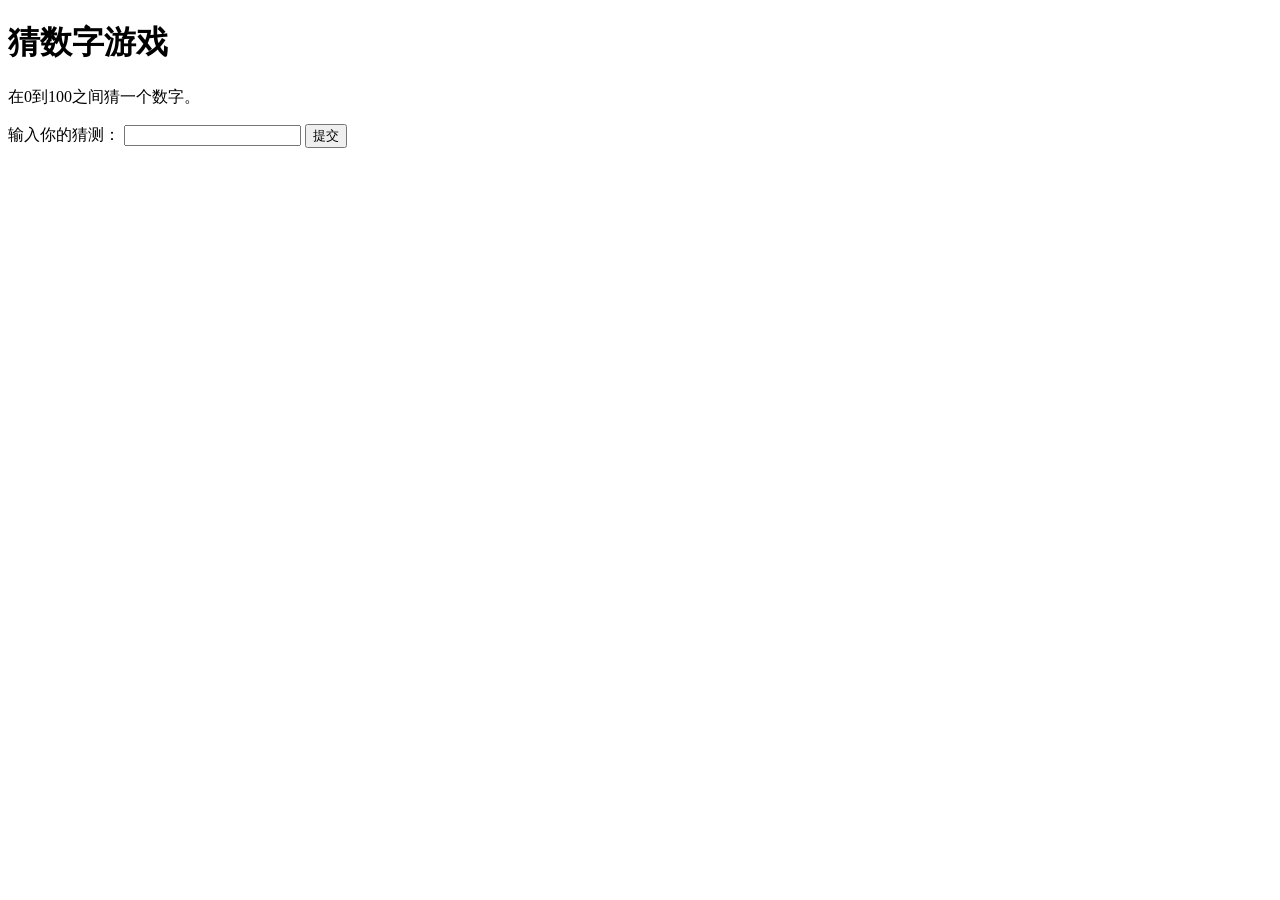
==== index.html @ 2415a40a "index.html" ====
<!DOCTYPE html>
<html>
<head>
	<meta charset="UTF-8">
	<title>猜数字</title>
</head>
<body>
	<h1>猜数字游戏</h1>
	<p>在0到100之间猜一个数字。</p>
	
	<label for="guess">输入你的猜测：</label>
	<input type="text" id="guess">
	<button onclick="checkGuess()">提交</button>

	<p id="message"></p>
	
	<script>
		var randomNumber = Math.floor(Math.random() * 101);
		
		function checkGuess() {
			var guess = parseInt(document.getElementById("guess").value);
			
			if (guess === randomNumber) {
				document.getElementById("message").innerHTML = "恭喜你，猜对了！";
			} else if (guess < randomNumber) {
				document.getElementById("message").innerHTML = "猜小了，请再试一次。";
			} else {
				document.getElementById("message").innerHTML = "猜大了，请再试一次。";
			}
		}
	</script>
</body>
</html>
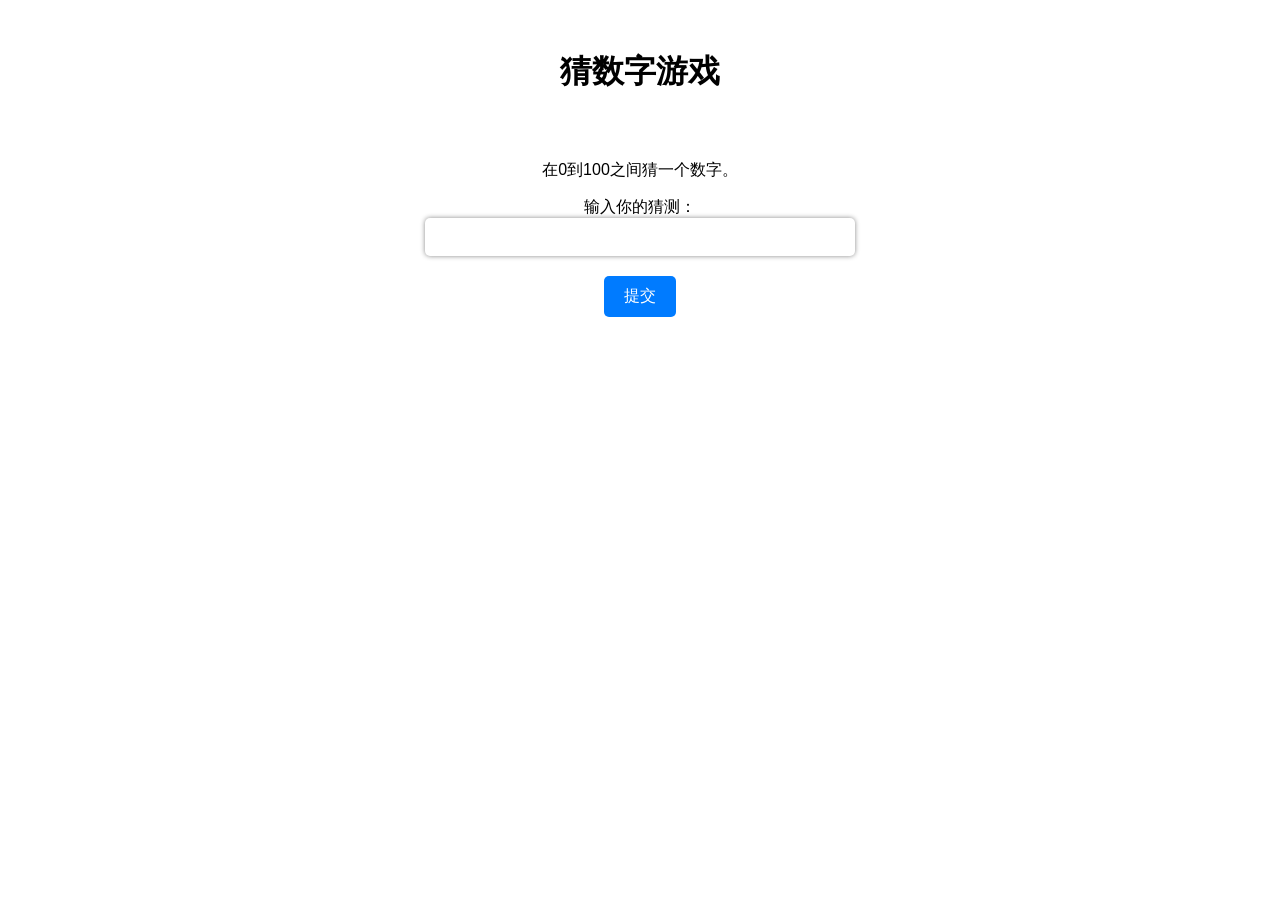
==== commit 00a4d4d9: "Update index.html" ====
--- a/index.html
+++ b/index.html
@@ -1,33 +1,101 @@
 <!DOCTYPE html>
 <html>
 <head>
-	<meta charset="UTF-8">
-	<title>猜数字</title>
+    <meta charset="UTF-8">
+    <title>猜数字</title>
+    <style>
+        body {
+            font-family: Arial, sans-serif;
+        }
+        h1 {
+            text-align: center;
+            margin-top: 50px;
+        }
+        .container {
+            max-width: 800px;
+            margin: 0 auto;
+            display: flex;
+            flex-direction: column;
+            align-items: center;
+            justify-content: center;
+            margin-top: 50px;
+        }
+        input[type="text"] {
+            padding: 10px 15px;
+            font-size: 16px;
+            border-radius: 5px;
+            border: none;
+            box-shadow: 0 0 5px 0 #888;
+            width: 100%;
+            max-width: 400px;
+            margin-bottom: 20px;
+        }
+        button {
+            background-color: #007bff;
+            color: #fff;
+            padding: 10px 20px;
+            border: none;
+            border-radius: 5px;
+            font-size: 16px;
+            cursor: pointer;
+            transition: background-color 0.3s ease;
+        }
+        button:hover {
+            background-color: #0056b3;
+        }
+        p.alert {
+            color: red;
+            font-weight: bold;
+            margin: 0;
+            margin-top: 10px;
+        }
+    </style>
 </head>
 <body>
-	<h1>猜数字游戏</h1>
-	<p>在0到100之间猜一个数字。</p>
-	
-	<label for="guess">输入你的猜测：</label>
-	<input type="text" id="guess">
-	<button onclick="checkGuess()">提交</button>
-
-	<p id="message"></p>
-	
-	<script>
-		var randomNumber = Math.floor(Math.random() * 101);
-		
-		function checkGuess() {
-			var guess = parseInt(document.getElementById("guess").value);
-			
-			if (guess === randomNumber) {
-				document.getElementById("message").innerHTML = "恭喜你，猜对了！";
-			} else if (guess < randomNumber) {
-				document.getElementById("message").innerHTML = "猜小了，请再试一次。";
-			} else {
-				document.getElementById("message").innerHTML = "猜大了，请再试一次。";
-			}
-		}
-	</script>
+    <h1>猜数字游戏</h1>
+    
+    <div class="container">
+        <p>在0到100之间猜一个数字。</p>
+        
+        <label for="guess">输入你的猜测：</label>
+        <input type="text" id="guess" maxlength="2">
+        <button onclick="checkGuess()">提交</button>
+    
+        <p id="message"></p>
+        <p id="attempts"></p>
+        <p class="alert" id="warning"></p>
+    </div>
+    
+    <script>
+        var randomNumber = Math.floor(Math.random() * 101);
+        var attempts = 0;
+        
+        function checkGuess() {
+            var guess = parseInt(document.getElementById("guess").value);
+            
+            // 判断输入是否为数字
+            if (isNaN(guess) || guess < 0 || guess > 100) {
+                document.getElementById("warning").innerHTML = "请输入一个有效的数字！";
+                return;
+            }
+            
+            // 清空警告信息
+            document.getElementById("warning").innerHTML = "";
+            
+            // 计算猜测次数
+            attempts++;
+            document.getElementById("attempts").innerHTML = "你已经猜测了 " + attempts + " 次。";
+            
+            if (guess === randomNumber) {
+                document.getElementById("message").innerHTML = "恭喜你，猜对了！";
+                document.getElementById("guess").disabled = true;
+                document.querySelector("button").disabled = true;
+            } else if (guess < randomNumber) {
+                document.getElementById("message").innerHTML = "猜小了，请再试一次。";
+            } else {
+                document.getElementById("message").innerHTML = "猜大了，请再试一次。";
+            }
+        }
+    </script>
 </body>
 </html>
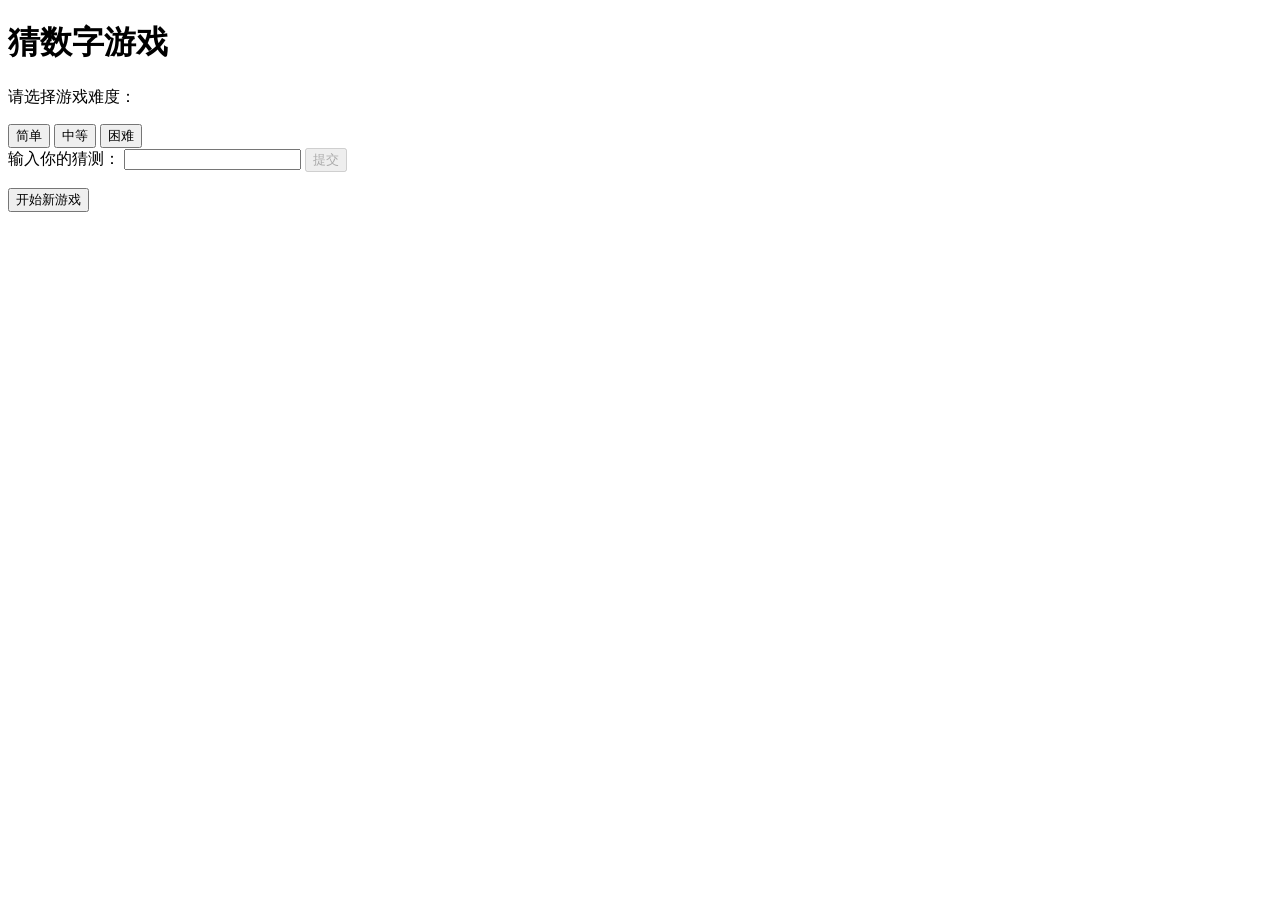
==== commit cf3ba4f9: "Add files via upload" ====
--- a/index.html
+++ b/index.html
@@ -1,101 +1,37 @@
-<!DOCTYPE html>
-<html>
-<head>
-    <meta charset="UTF-8">
-    <title>猜数字</title>
-    <style>
-        body {
-            font-family: Arial, sans-serif;
-        }
-        h1 {
-            text-align: center;
-            margin-top: 50px;
-        }
-        .container {
-            max-width: 800px;
-            margin: 0 auto;
-            display: flex;
-            flex-direction: column;
-            align-items: center;
-            justify-content: center;
-            margin-top: 50px;
-        }
-        input[type="text"] {
-            padding: 10px 15px;
-            font-size: 16px;
-            border-radius: 5px;
-            border: none;
-            box-shadow: 0 0 5px 0 #888;
-            width: 100%;
-            max-width: 400px;
-            margin-bottom: 20px;
-        }
-        button {
-            background-color: #007bff;
-            color: #fff;
-            padding: 10px 20px;
-            border: none;
-            border-radius: 5px;
-            font-size: 16px;
-            cursor: pointer;
-            transition: background-color 0.3s ease;
-        }
-        button:hover {
-            background-color: #0056b3;
-        }
-        p.alert {
-            color: red;
-            font-weight: bold;
-            margin: 0;
-            margin-top: 10px;
-        }
-    </style>
-</head>
-<body>
-    <h1>猜数字游戏</h1>
-    
-    <div class="container">
-        <p>在0到100之间猜一个数字。</p>
-        
-        <label for="guess">输入你的猜测：</label>
-        <input type="text" id="guess" maxlength="2">
-        <button onclick="checkGuess()">提交</button>
-    
-        <p id="message"></p>
-        <p id="attempts"></p>
-        <p class="alert" id="warning"></p>
-    </div>
-    
-    <script>
-        var randomNumber = Math.floor(Math.random() * 101);
-        var attempts = 0;
-        
-        function checkGuess() {
-            var guess = parseInt(document.getElementById("guess").value);
-            
-            // 判断输入是否为数字
-            if (isNaN(guess) || guess < 0 || guess > 100) {
-                document.getElementById("warning").innerHTML = "请输入一个有效的数字！";
-                return;
-            }
-            
-            // 清空警告信息
-            document.getElementById("warning").innerHTML = "";
-            
-            // 计算猜测次数
-            attempts++;
-            document.getElementById("attempts").innerHTML = "你已经猜测了 " + attempts + " 次。";
-            
-            if (guess === randomNumber) {
-                document.getElementById("message").innerHTML = "恭喜你，猜对了！";
-                document.getElementById("guess").disabled = true;
-                document.querySelector("button").disabled = true;
-            } else if (guess < randomNumber) {
-                document.getElementById("message").innerHTML = "猜小了，请再试一次。";
-            } else {
-                document.getElementById("message").innerHTML = "猜大了，请再试一次。";
-            }
-        }
-    </script>
-</body>
-</html>
+<!DOCTYPE html>
+<html lang="zh">
+<head>
+    <meta charset="UTF-8">
+    <meta name="viewport" content="width=device-width, initial-scale=1.0">
+    <title>猜数字游戏</title>
+    <link rel="stylesheet" href="css/style.css">
+</head>
+<body>
+    <header>
+        <h1>猜数字游戏</h1>
+    </header>
+
+    <main>
+        <section class="container">
+            <p>请选择游戏难度：</p>
+            <nav class="nav-difficulty">
+                <button id="btn-easy">简单</button>
+                <button id="btn-medium">中等</button>
+                <button id="btn-hard">困难</button>
+            </nav>
+
+            <div id="game-section" class="game-off">
+                <label for="guess">输入你的猜测：</label>
+                <input type="text" id="guess" pattern="[0-9]*" maxlength="2">
+                <button id="btn-submit" disabled>提交</button>
+                <p id="message"></p>
+                <p id="attempts"></p>
+                <p class="alert" id="warning"></p>
+                <button id="btn-new-game">开始新游戏</button>
+            </div>
+        </section>
+    </main>
+
+    <script src="js/script.js"></script>
+</body>
+</html>
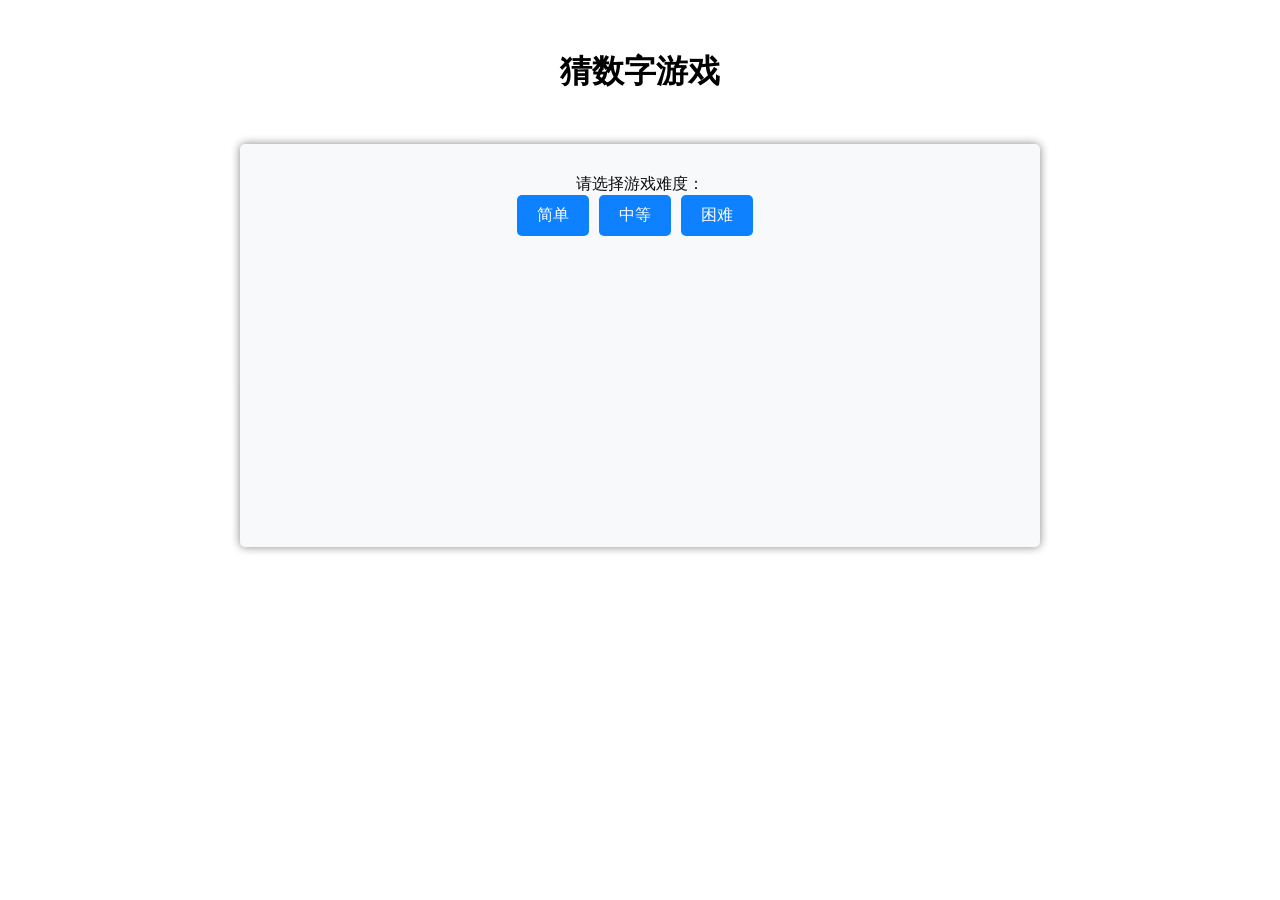
==== commit 070d734e: "Update index.html" ====
--- a/index.html
+++ b/index.html
@@ -4,7 +4,7 @@
     <meta charset="UTF-8">
     <meta name="viewport" content="width=device-width, initial-scale=1.0">
     <title>猜数字游戏</title>
-    <link rel="stylesheet" href="css/style.css">
+    <link rel="stylesheet" href="./style.css">
 </head>
 <body>
     <header>
@@ -32,6 +32,6 @@
         </section>
     </main>
 
-    <script src="js/script.js"></script>
+    <script src="./app.js"></script>
 </body>
-</html>+</html>
--- a/style.css
+++ b/style.css
@@ -0,0 +1,133 @@
+:root {
+    --color-blue: #007bff;
+    --color-blue-dark: #0056b3;
+    --color-red: #dc3545;
+    --color-grey-light: #f8f9fa;
+    --color-grey: #adb5bd;
+}
+
+* {
+    margin: 0;
+    padding: 0;
+    box-sizing: border-box;
+}
+
+body {
+    font-family: Arial, sans-serif;
+    background: url(./background.jpg) no-repeat center center fixed;
+    background-size: cover;
+}
+
+header {
+    text-align: center;
+    margin-top: 50px;
+}
+
+.container {
+    max-width: 800px;
+    margin: 0 auto;
+    display: flex;
+    flex-direction: column;
+    align-items: center;
+    justify-content: center;
+    margin-top: 50px;
+    background-color: var(--color-grey-light);
+    padding: 30px;
+    border-radius: 5px;
+    opacity: 0.95;
+    box-shadow: 0px 0px 10px 0px rgba(0, 0, 0, 0.5);
+}
+
+.nav-difficulty {
+    display: flex;
+    width: 100%;
+    justify-content: center;
+    margin-bottom: 20px;
+}
+
+button {
+    background-color: var(--color-blue);
+    color: #fff;
+    padding: 10px 20px;
+    border: none;
+    border-radius: 5px;
+    font-size: 16px;
+    cursor: pointer;
+    transition: background-color 0.3s ease;
+    margin-right: 10px;
+}
+
+button:hover {
+    background-color: var(--color-blue-dark);
+}
+
+button:disabled {
+    background-color: var(--color-grey);
+    cursor: not-allowed;
+}
+
+#game-section {
+    display: flex;
+    flex-direction: column;
+    align-items: center;
+    justify-content: center;
+    opacity: 0;
+    transition: opacity 1s ease-in-out;
+    margin-top: 20px;
+}
+
+#game-section.game-on {
+    opacity: 1;
+}
+
+input[type="text"] {
+    padding: 10px 15px;
+    font-size: 16px;
+    border-radius: 5px;
+    border: none;
+    box-shadow: 0 0 5px 0 #888;
+    width: 100%;
+    max-width: 400px;
+    margin-bottom: 20px;
+}
+
+p.alert {
+    color: var(--color-red);
+    font-weight: bold;
+    margin: 0;
+    margin-top: 10px;
+}
+
+#message {
+    font-size: 24px;
+    font-weight: bold;
+    margin-top: 20px;
+}
+
+#attempts {
+    font-size: 16px;
+    font-style: italic;
+    margin-bottom: 20px;
+    margin-top: 10px;
+}
+
+#btn-new-game {
+    background-color: var(--color-blue);
+    color: #fff;
+    padding: 10px 20px;
+    border: none;
+    border-radius: 5px;
+    font-size: 16px;
+    cursor: pointer;
+    transition: background-color 0.3s ease;
+    margin-top: 20px;
+    opacity: 0.7;
+}
+
+#btn-new-game:hover {
+    background-color: var(--color-blue-dark);
+}
+
+#btn-new-game:active {
+    opacity: 1;
+}
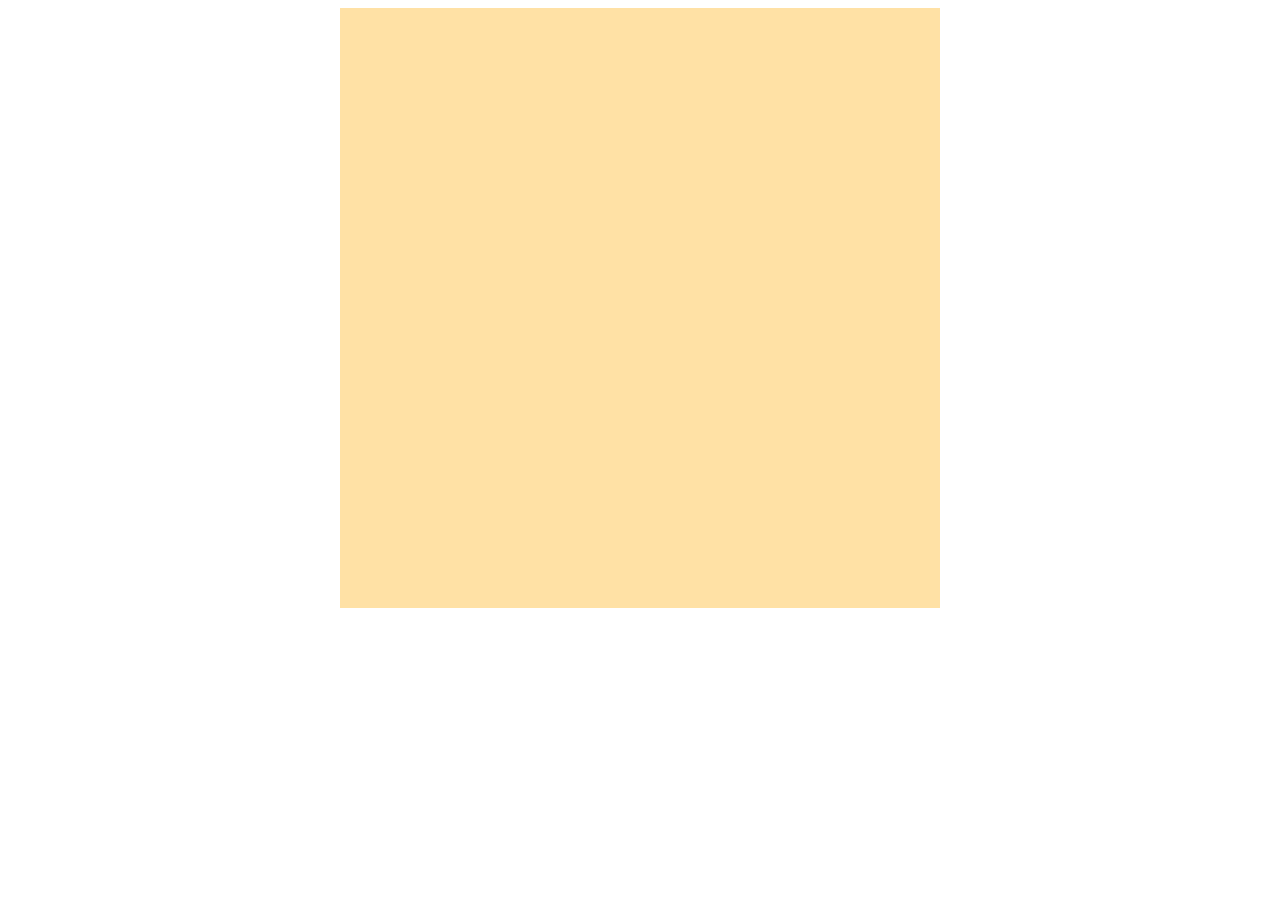
==== commit 6ee37a71: "Update index.html" ====
--- a/index.html
+++ b/index.html
@@ -1,37 +1,47 @@
 <!DOCTYPE html>
-<html lang="zh">
-<head>
+<html>
+  <head>
     <meta charset="UTF-8">
-    <meta name="viewport" content="width=device-width, initial-scale=1.0">
-    <title>猜数字游戏</title>
-    <link rel="stylesheet" href="./style.css">
-</head>
-<body>
-    <header>
-        <h1>猜数字游戏</h1>
-    </header>
-
-    <main>
-        <section class="container">
-            <p>请选择游戏难度：</p>
-            <nav class="nav-difficulty">
-                <button id="btn-easy">简单</button>
-                <button id="btn-medium">中等</button>
-                <button id="btn-hard">困难</button>
-            </nav>
-
-            <div id="game-section" class="game-off">
-                <label for="guess">输入你的猜测：</label>
-                <input type="text" id="guess" pattern="[0-9]*" maxlength="2">
-                <button id="btn-submit" disabled>提交</button>
-                <p id="message"></p>
-                <p id="attempts"></p>
-                <p class="alert" id="warning"></p>
-                <button id="btn-new-game">开始新游戏</button>
-            </div>
-        </section>
-    </main>
-
-    <script src="./app.js"></script>
-</body>
+    <title>五子棋</title>
+    <style>
+      .chessboard {
+        width: 600px;
+        height: 600px;
+        background-color: #FFE1A5;
+        margin: 0 auto;
+        position: relative;
+      }
+      .chessboard div {
+        width: 40px;
+        height: 40px;
+        border-radius: 50%;
+        background-color: #F2D9D0;
+        position: absolute;
+        left: 0;
+        top: 0;
+        transform: translate(-50%, -50%);
+      }
+      .chess {
+        width: 30px;
+        height: 30px;
+        border-radius: 50%;
+        background-color: #000000;
+        cursor: pointer;
+        position: absolute;
+        left: 0;
+        top: 0;
+        transform: translate(-50%, -50%);
+        box-shadow: 0 4px 10px rgba(0, 0, 0, 0.5);
+        transition: opacity 0.3s ease-in-out;
+      }
+      .chess.opacity {
+        opacity: 0.5;
+        pointer-events: none;
+      }
+    </style>
+  </head>
+  <body>
+    <div class="chessboard"></div>
+    <script src="./index.js"></script>
+  </body>
 </html>
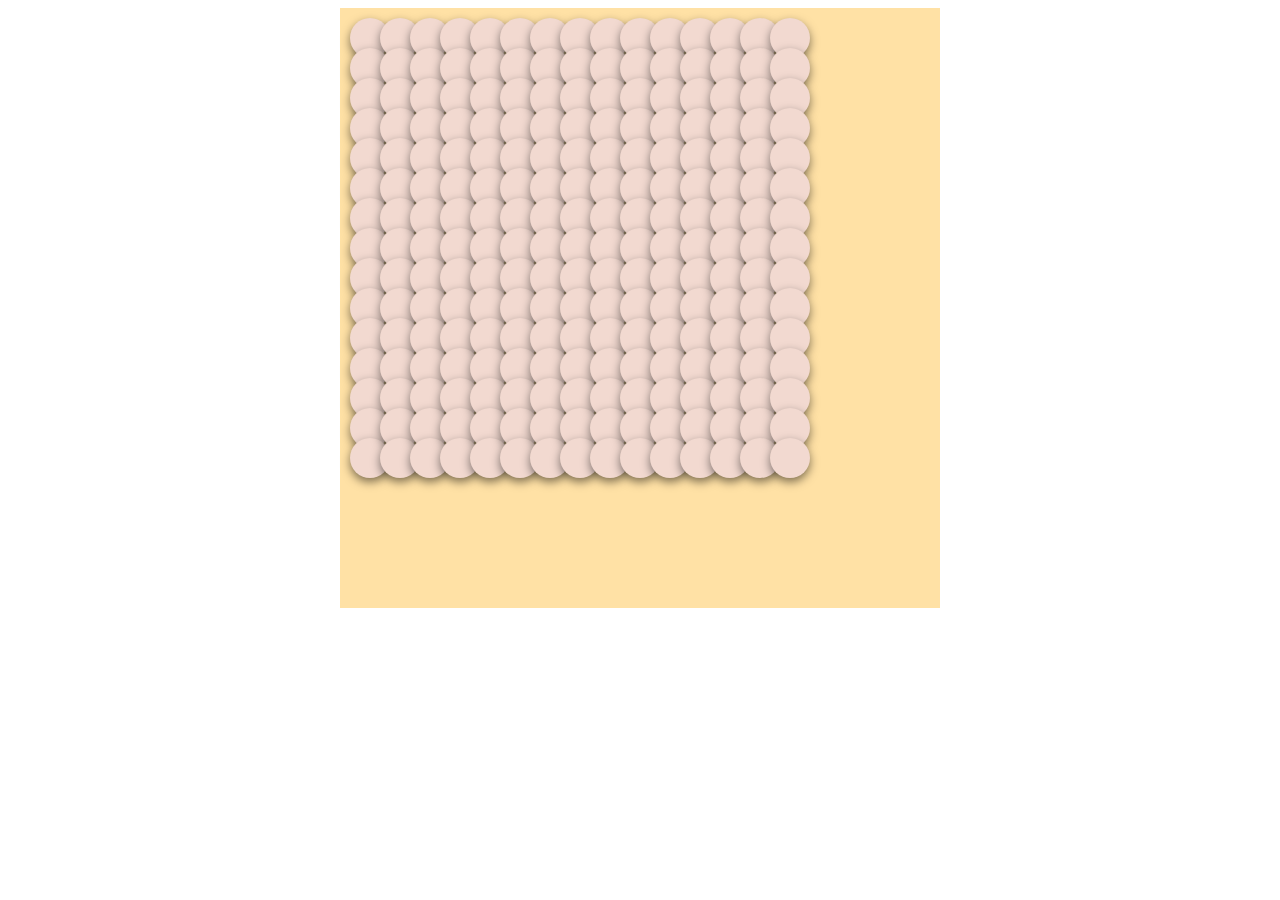
==== commit fc5817ef: "Update index.html" ====
--- a/index.html
+++ b/index.html
@@ -42,6 +42,6 @@
   </head>
   <body>
     <div class="chessboard"></div>
-    <script src="./index.js"></script>
+    <script src="./script.js"></script>
   </body>
 </html>
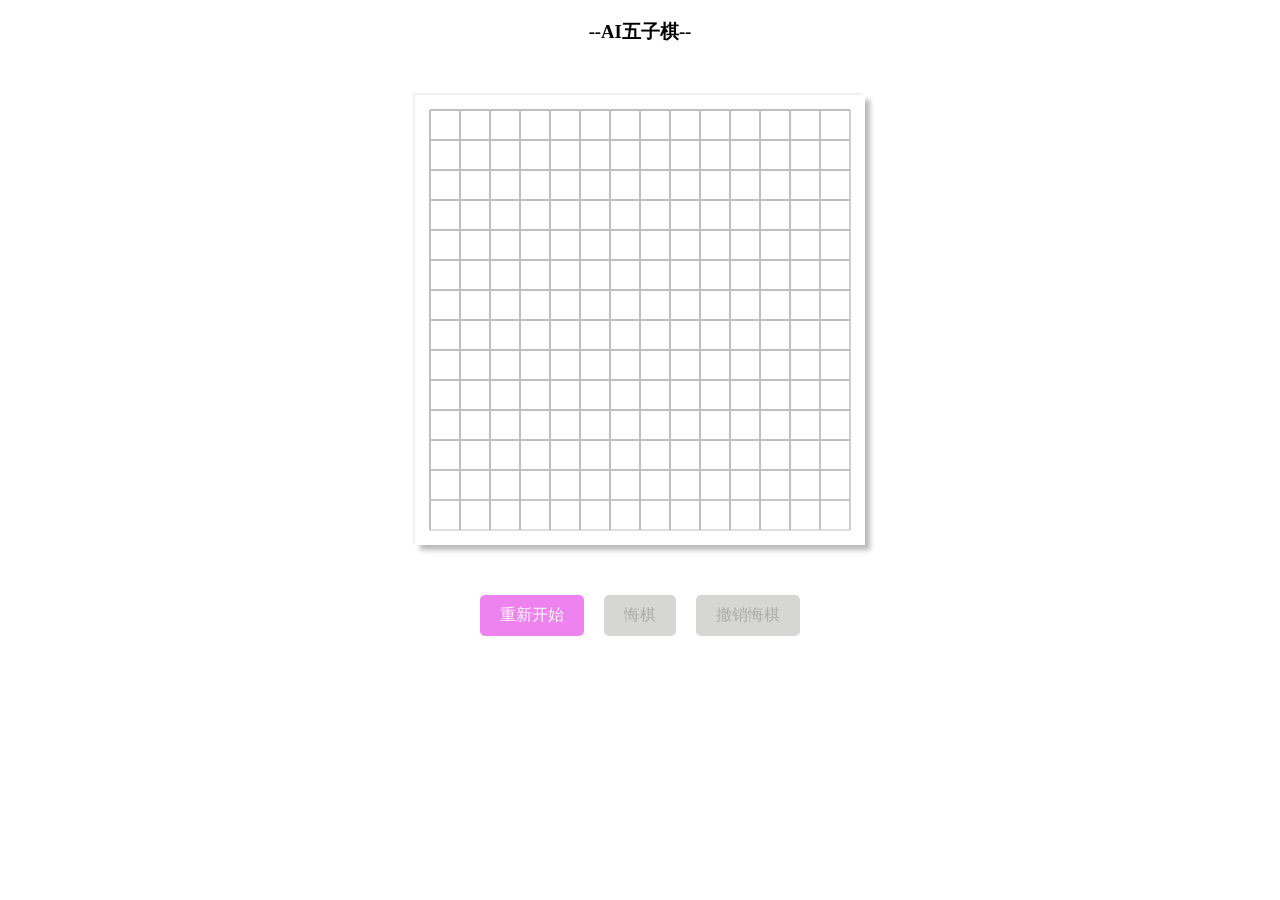
==== commit fa39930e: "Update index.html" ====
--- a/index.html
+++ b/index.html
@@ -1,47 +1,369 @@
 <!DOCTYPE html>
 <html>
-  <head>
-    <meta charset="UTF-8">
-    <title>五子棋</title>
-    <style>
-      .chessboard {
-        width: 600px;
-        height: 600px;
-        background-color: #FFE1A5;
-        margin: 0 auto;
-        position: relative;
-      }
-      .chessboard div {
-        width: 40px;
-        height: 40px;
-        border-radius: 50%;
-        background-color: #F2D9D0;
-        position: absolute;
-        left: 0;
-        top: 0;
-        transform: translate(-50%, -50%);
-      }
-      .chess {
-        width: 30px;
-        height: 30px;
-        border-radius: 50%;
-        background-color: #000000;
-        cursor: pointer;
-        position: absolute;
-        left: 0;
-        top: 0;
-        transform: translate(-50%, -50%);
-        box-shadow: 0 4px 10px rgba(0, 0, 0, 0.5);
-        transition: opacity 0.3s ease-in-out;
-      }
-      .chess.opacity {
-        opacity: 0.5;
-        pointer-events: none;
-      }
-    </style>
-  </head>
-  <body>
-    <div class="chessboard"></div>
-    <script src="./script.js"></script>
-  </body>
+    <head>
+        <meta charset="utf-8" />
+        <title>五子棋</title>
+        <style type='text/css'>
+            canvas {
+                display: block;
+                margin: 50px auto;
+                box-shadow: -2px -2px 2px #efefef, 5px 5px 5px #b9b9b9;
+                cursor: pointer;
+            }
+            .btn-wrap { 
+                display: flex; 
+                flex-direction: row; 
+                justify-content:center;
+            }
+            .btn-wrap div { 
+                margin: 0 10px;
+            }
+            div>span {
+                display: inline-block;
+                padding: 10px 20px;
+                color: #fff;
+                background-color: #EE82EE;
+                border-radius: 5px;
+                cursor: pointer;
+            }
+            div.unable span { 
+                background: #D6D6D4; 
+                color: #adacaa;
+            }
+            #result-wrap {text-align: center;}
+        </style>
+    </head>
+    <body>
+        <h3 id="result-wrap">--AI五子棋--</h3>
+        <canvas id="chess" width="450px" height="450px"></canvas>
+        <div class="btn-wrap">
+            <div id='restart' class="restart">
+                <span>重新开始</span>
+            </div>
+            <div id='goback' class="goback unable">
+                <span>悔棋</span>
+            </div>
+            <div id='return' class="return unable">
+                <span>撤销悔棋</span>
+            </div>
+        </div>
+        <script type="text/javascript" charset="utf-8">
+            var over = false;
+            var me = true; //我
+            var _nowi = 0, _nowj = 0; //记录自己下棋的坐标
+            var _compi = 0, _compj = 0; //记录计算机当前下棋的坐标
+            var _myWin = [], _compWin = []; //记录我，计算机赢的情况
+            var backAble = false, returnAble = false; 
+            var resultTxt = document.getElementById('result-wrap');
+            var chressBord = [];//棋盘
+            for(var i = 0; i < 15; i++){
+                chressBord[i] = [];
+                for(var j = 0; j < 15; j++){
+                    chressBord[i][j] = 0;
+                }
+            }
+            //赢法的统计数组
+            var myWin = [];
+            var computerWin = [];
+            //赢法数组
+            var wins = [];
+            for(var i = 0; i < 15; i++){
+                wins[i] = [];
+                for(var j = 0; j < 15; j++){
+                    wins[i][j] = [];
+                }
+            }
+            var count = 0; //赢法总数
+            //横线赢法
+            for(var i = 0; i < 15; i++){
+                for(var j = 0; j < 11; j++){
+                    for(var k = 0; k < 5; k++){
+                        wins[i][j+k][count] = true;
+                    }
+                    count++;
+                }
+            }
+            //竖线赢法
+            for(var i = 0; i < 15; i++){
+                for(var j = 0; j < 11; j++){
+                    for(var k = 0; k < 5; k++){
+                        wins[j+k][i][count] = true;
+                    }
+                    count++;
+                }
+            }
+            //正斜线赢法
+            for(var i = 0; i < 11; i++){
+                for(var j = 0; j < 11; j++){
+                    for(var k = 0; k < 5; k++){
+                        wins[i+k][j+k][count] = true;
+                    }
+                    count++;
+                }
+            }
+            //反斜线赢法
+            for(var i = 0; i < 11; i++){ 
+                for(var j = 14; j > 3; j--){
+                    for(var k = 0; k < 5; k++){
+                        wins[i+k][j-k][count] = true;
+                    }
+                    count++;
+                }
+            }
+            // debugger;
+            for(var i = 0; i < count; i++){
+                myWin[i] = 0;
+                _myWin[i] = 0;
+                computerWin[i] = 0;
+                _compWin[i] = 0;
+            }
+            var chess = document.getElementById("chess");
+            var context = chess.getContext('2d');
+            context.strokeStyle = '#bfbfbf'; //边框颜色
+            var backbtn = document.getElementById("goback");
+            var returnbtn = document.getElementById("return");
+            window.onload = function(){
+                drawChessBoard(); // 画棋盘
+            }
+            document.getElementById("restart").onclick = function(){
+                window.location.reload();
+            }
+            // 我，下棋
+            chess.onclick = function(e){
+                if(over){
+                    return;
+                }
+                if(!me){
+                    return;
+                }
+                // 悔棋功能可用
+                backbtn.className = backbtn.className.replace( new RegExp( "(\\s|^)unable(\\s|$)" )," " ); 
+                var x = e.offsetX;
+                var y = e.offsetY;
+                var i = Math.floor(x / 30);
+                var j = Math.floor(y / 30);
+                _nowi = i;
+                _nowj = j;
+                if(chressBord[i][j] == 0){
+                    oneStep(i,j,me);
+                    chressBord[i][j] = 1; //我，已占位置        
+                                
+                    for(var k = 0; k < count; k++){ // 将可能赢的情况都加1
+                        if(wins[i][j][k]){
+                            // debugger;
+                            myWin[k]++;
+                            _compWin[k] = computerWin[k];
+                            computerWin[k] = 6;//这个位置对方不可能赢了
+                            if(myWin[k] == 5){
+                                // window.alert('你赢了');
+                                resultTxt.innerHTML = '恭喜，你赢了！';
+                                over = true;
+                            }
+                        }
+                    }
+                    if(!over){
+                        me = !me;
+                        computerAI();
+                    }
+                }         
+            }
+            // 悔棋
+            backbtn.onclick = function(e){
+                if(!backAble) { return;}
+                over = false;
+                me = true;
+                // resultTxt.innerHTML = 'o(╯□╰)o，悔棋中';
+                // 撤销悔棋功能可用
+                returnbtn.className = returnbtn.className.replace( new RegExp( "(\\s|^)unable(\\s|$)" )," " ); 
+                // 我，悔棋
+                chressBord[_nowi][_nowj] = 0; //我，已占位置 还原
+                minusStep(_nowi, _nowj); //销毁棋子                                  
+                for(var k = 0; k < count; k++){ // 将可能赢的情况都减1
+                    if(wins[_nowi][_nowj][k]){
+                        myWin[k]--;
+                        computerWin[k] = _compWin[k];//这个位置对方可能赢
+                    }
+                }
+                // 计算机相应的悔棋
+                chressBord[_compi][_compj] = 0; //计算机，已占位置 还原
+                minusStep(_compi, _compj); //销毁棋子                                  
+                for(var k = 0; k < count; k++){ // 将可能赢的情况都减1
+                    if(wins[_compi][_compj][k]){
+                        computerWin[k]--;
+                        myWin[k] = _myWin[i];//这个位置对方可能赢
+                    }
+                }
+                resultTxt.innerHTML = '--益智五子棋--';
+                returnAble = true;
+                backAble = false;
+            }
+            // 撤销悔棋
+            returnbtn.onclick = function(e){
+                if(!returnAble) { return; }
+                   // 我，撤销悔棋
+                chressBord[_nowi][_nowj] = 1; //我，已占位置 
+                oneStep(_nowi,_nowj,me);                              
+                for(var k = 0; k < count; k++){ 
+                    if(wins[_nowi][_nowj][k]){
+                        myWin[k]++;
+                        _compWin[k] = computerWin[k];
+                        computerWin[k] = 6;//这个位置对方不可能赢
+                    }
+                    if(myWin[k] == 5){
+                        resultTxt.innerHTML = '恭喜，你赢了！';
+                        over = true;
+                    }
+                }
+                // 计算机撤销相应的悔棋
+                chressBord[_compi][_compj] = 2; //计算机，已占位置   
+                oneStep(_compi,_compj,false);                               
+                for(var k = 0; k < count; k++){ // 将可能赢的情况都减1
+                    if(wins[_compi][_compj][k]){
+                        computerWin[k]++;
+                        _myWin[k] = myWin[k];
+                        myWin[k] = 6;//这个位置对方不可能赢
+                    }
+                    if(computerWin[k] == 5){
+                        resultTxt.innerHTML = 'o(╯□╰)o，计算机赢了，继续加油哦！';
+                        over = true;
+                    }
+                }
+                returnbtn.className += ' '+ 'unable';
+                returnAble = false;
+                backAble = true;
+            }
+            // 计算机下棋
+            var computerAI = function (){
+                var myScore = [];
+                var computerScore = [];
+                var max = 0;
+                var u = 0, v = 0;
+                for(var i = 0; i < 15; i++){
+                    myScore[i] = [];
+                    computerScore[i] = [];
+                    for(var j = 0; j < 15; j++){
+                        myScore[i][j] = 0;
+                        computerScore[i][j] = 0;
+                    }
+                }
+                for(var i = 0; i < 15; i++){
+                    for(var j = 0; j < 15; j++){
+                        if(chressBord[i][j] == 0){
+                            for(var k = 0; k < count; k++){
+                                if(wins[i][j][k]){
+                                    if(myWin[k] == 1){
+                                        myScore[i][j] += 200;
+                                    }else if(myWin[k] == 2){
+                                        myScore[i][j] += 400;
+                                    }else if(myWin[k] == 3){
+                                        myScore[i][j] += 2000;
+                                    }else if(myWin[k] == 4){
+                                        myScore[i][j] += 10000;
+                                    }
+                                    
+                                    if(computerWin[k] == 1){
+                                        computerScore[i][j] += 220;
+                                    }else if(computerWin[k] == 2){
+                                        computerScore[i][j] += 420;
+                                    }else if(computerWin[k] == 3){
+                                        computerScore[i][j] += 2100;
+                                    }else if(computerWin[k] == 4){
+                                        computerScore[i][j] += 20000;
+                                    }                        
+                                }
+                            }
+                            
+                            if(myScore[i][j] > max){
+                                max  = myScore[i][j];
+                                u = i;
+                                v = j;
+                            }else if(myScore[i][j] == max){
+                                if(computerScore[i][j] > computerScore[u][v]){
+                                    u = i;
+                                    v = j;    
+                                }
+                            }
+                            
+                            if(computerScore[i][j] > max){
+                                max  = computerScore[i][j];
+                                u = i;
+                                v = j;
+                            }else if(computerScore[i][j] == max){
+                                if(myScore[i][j] > myScore[u][v]){
+                                    u = i;
+                                    v = j;    
+                                }
+                            }
+                            
+                        }
+                    }
+                }
+                _compi = u;
+                _compj = v;
+                oneStep(u,v,false);
+                chressBord[u][v] = 2;  //计算机占据位置
+                for(var k = 0; k < count; k++){
+                    if(wins[u][v][k]){
+                        computerWin[k]++;
+                        _myWin[k] = myWin[k];
+                        myWin[k] = 6;//这个位置对方不可能赢了
+                        if(computerWin[k] == 5){
+                            resultTxt.innerHTML = 'o(╯□╰)o，计算机赢了，继续加油哦！';
+                            over = true;
+                        }
+                    }
+                }
+                if(!over){
+                    me = !me;
+                }
+                backAble = true;
+                returnAble = false;
+                var hasClass = new RegExp('unable').test(' ' + returnbtn.className + ' ');
+                if(!hasClass) {
+                    returnbtn.className += ' ' + 'unable';
+                }
+            }
+            //绘画棋盘
+            var drawChessBoard = function() {
+                for(var i = 0; i < 15; i++){
+                    context.moveTo(15 + i * 30 , 15);
+                    context.lineTo(15 + i * 30 , 435);
+                    context.stroke();
+                    context.moveTo(15 , 15 + i * 30);
+                    context.lineTo(435 , 15 + i * 30);
+                    context.stroke();
+                }
+            }
+            //画棋子
+            var oneStep = function(i,j,me) {
+                context.beginPath();
+                context.arc(15 + i * 30, 15 + j * 30, 13, 0, 2 * Math.PI);// 画圆
+                context.closePath();
+                //渐变
+                var gradient = context.createRadialGradient(15 + i * 30 + 2, 15 + j * 30 - 2, 13, 15 + i * 30 + 2, 15 + j * 30 - 2, 0);
+                if(me){
+                    gradient.addColorStop(0,'#0a0a0a');
+                    gradient.addColorStop(1,'#636766');
+                }else{
+                    gradient.addColorStop(0,'#d1d1d1');
+                    gradient.addColorStop(1,'#f9f9f9');
+                }
+                context.fillStyle = gradient;
+                context.fill();
+            }
+            //销毁棋子
+            var minusStep = function(i,j) {
+                //擦除该圆
+                context.clearRect((i) * 30, (j) * 30, 30, 30);
+                // 重画该圆周围的格子
+                context.beginPath();
+                context.moveTo(15+i*30 , j*30);
+                context.lineTo(15+i*30 , j*30 + 30);
+                context.moveTo(i*30, j*30+15);
+                context.lineTo((i+1)*30 , j*30+15);
+    
+                context.stroke();
+            }
+        </script>
+    </body>
 </html>
